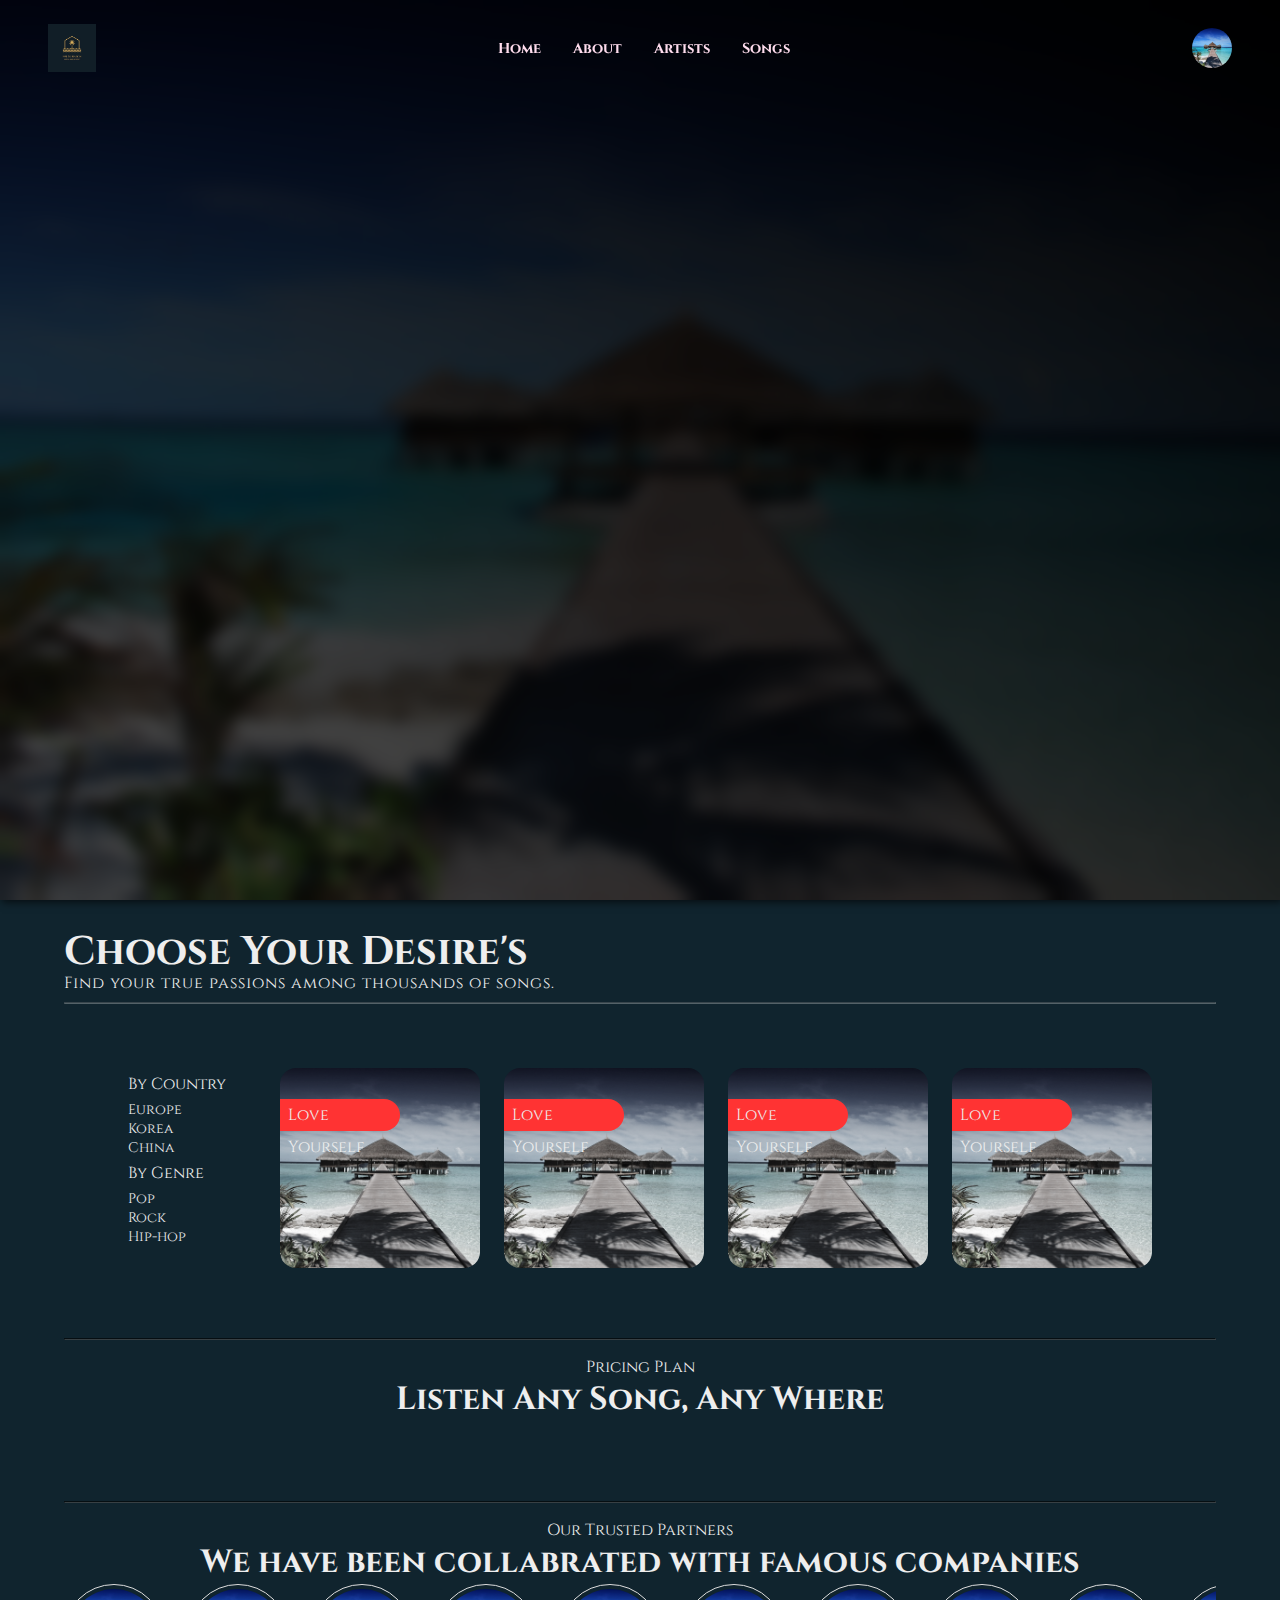
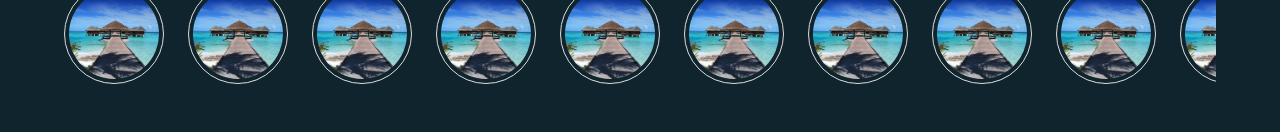
==== services.html @ 2b3e852d "first commit" ====
<!DOCTYPE html>
<html lang="en">

<head>
    <meta charset="UTF-8">
    <meta name="viewport" content="width=device-width, initial-scale=1.0">
    <title>Some App</title>
    <link rel="stylesheet" href="css/main.css">
    <link rel="stylesheet" href="css/style.css">
    <!-- <script src="app.js" defer></script> -->

</head>

<body>


    <!-- ^Navbar  -->
    <div class="navbar">
        <img src="images/logo.avif" alt="">
        <svg xmlns="http://www.w3.org/2000/svg" fill="none" viewBox="0 0 24 24" stroke-width="1.5" stroke="currentColor"
            class="nav-open" onclick="toggleNav()">
            <path stroke-linecap="round" stroke-linejoin="round" d="M3.75 6.75h16.5M3.75 12h16.5m-16.5 5.25h16.5" />
        </svg>

        <nav class="nav-toggle">
            <svg xmlns="http://www.w3.org/2000/svg" fill="none" viewBox="0 0 24 24" stroke-width="1.5"
                stroke="currentColor" class="nav-close" onclick="toggleNav()">
                <path stroke-linecap="round" stroke-linejoin="round" d="M6 18L18 6M6 6l12 12" />
            </svg>

            <ul>
                <li><a class="home" href="#home">Home</a></li>
                <li><a class="about" href="#about">About</a></li>
                <li><a class="artists" href="#artists">Artists</a></li>
                <li><a class="songs" href="#songs">Songs</a></li>
            </ul>
        </nav>
        <div class="account">
            <!-- <p>Min Khant</p> -->
            <img src="images/hero.jpg" alt="">
        </div>
    </div>
    <!-- ^/Navbar  -->

    <!-- ^Hero Section  -->
    <section class="hero">
        <div class="blur">
            <div class="banner trigger auto-play">
                <img src="images/hero.jpg" alt="">
                <h4>Dancing with the beat</h4>
                <p>DJ Maxi</p>
                <div class="play-buttons">
                    <svg xmlns="http://www.w3.org/2000/svg" fill="none" viewBox="0 0 24 24" stroke-width="1.5"
                        stroke="currentColor" class="w-6 h-6">
                        <path stroke-linecap="round" stroke-linejoin="round"
                            d="M21 16.811c0 .864-.933 1.405-1.683.977l-7.108-4.062a1.125 1.125 0 010-1.953l7.108-4.062A1.125 1.125 0 0121 8.688v8.123zM11.25 16.811c0 .864-.933 1.405-1.683.977l-7.108-4.062a1.125 1.125 0 010-1.953L9.567 7.71a1.125 1.125 0 011.683.977v8.123z" />
                    </svg>

                    <svg xmlns="http://www.w3.org/2000/svg" fill="none" viewBox="0 0 24 24" stroke-width="1.5"
                        stroke="currentColor" class="w-6 h-6">
                        <path stroke-linecap="round" stroke-linejoin="round"
                            d="M5.25 5.653c0-.856.917-1.398 1.667-.986l11.54 6.348a1.125 1.125 0 010 1.971l-11.54 6.347a1.125 1.125 0 01-1.667-.985V5.653z" />
                    </svg>

                    <svg xmlns="http://www.w3.org/2000/svg" fill="none" viewBox="0 0 24 24" stroke-width="1.5"
                        stroke="currentColor" class="w-6 h-6">
                        <path stroke-linecap="round" stroke-linejoin="round"
                            d="M3 8.688c0-.864.933-1.405 1.683-.977l7.108 4.062a1.125 1.125 0 010 1.953l-7.108 4.062A1.125 1.125 0 013 16.81V8.688zM12.75 8.688c0-.864.933-1.405 1.683-.977l7.108 4.062a1.125 1.125 0 010 1.953l-7.108 4.062a1.125 1.125 0 01-1.683-.977V8.688z" />
                    </svg>


                </div>
                <div class="play-area">
                    <p>0:32</p>
                    <div class="duration-bar">
                        <div class="current-bar"></div>
                        <div class="current-circle"></div>
                    </div>
                    <p>3:28</p>

                </div>
            </div>
            <div class="textbox">
                <h1 class="trigger auto-play two">Play Every <br>Beat of Heaven</h1>
                <p class="slogan trigger auto-play three">Selected music from various genres, artists and composers.<br>
                    Play now,
                    completely
                    free and convenient.</p>
                <div class="playlist trigger auto-play four">
                    <p class="header">Choose Playlist</p>
                    <div class="song-tracks">
                        <div class="song-track trigger auto-play five">
                            <img src="images/hero.jpg" alt="">
                            <p>Weekly Top 50</p>
                        </div>
                        <div class="song-track trigger auto-play six">
                            <img src="images/hero.jpg" alt="">
                            <p>Weekly Top 50</p>
                        </div>
                        <div class="song-track trigger auto-play seven">
                            <img src="images/hero.jpg" alt="">
                            <p>Weekly Top 50</p>
                        </div>
                    </div>

                </div>

            </div>
        </div>
    </section>
    <!-- ^/Hero Section  -->

    <div class="container">

        <!-- ^Category Section  -->
        <section class="category">
            <h1>Choose Your Desire's</h1>
            <p>Find your true passions among thousands of songs.</p>
            <hr>
            <div class="category-box">
                <div class="options">
                    <p class="topic">By Country</p>
                    <p>Europe</p>
                    <p>Korea</p>
                    <p>China</p>
                    <p class="topic">By Genre</p>
                    <p>Pop</p>
                    <p>Rock</p>
                    <p>Hip-hop</p>
                </div>
                <div class="showbox">
                    <div>
                        <p class="song-name">Love Yourself</p>
                        <img src="images/hero.jpg" alt="">
                        <!-- <div class="gradient"></div> -->
                        <div class="textbox">
                            <h3 class="singer-name">Justin Bieber</h3>
                            <p>Pop - 2017</p>
                        </div>
                    </div>
                    <div>
                        <p class="song-name">Love Yourself</p>
                        <img src="images/hero.jpg" alt="">
                        <!-- <div class="gradient"></div> -->
                        <div class="textbox">
                            <h3 class="singer-name">Justin Bieber</h3>
                            <p>Pop - 2017</p>
                        </div>
                    </div>
                    <div>
                        <p class="song-name">Love Yourself</p>
                        <img src="images/hero.jpg" alt="">
                        <!-- <div class="gradient"></div> -->
                        <div class="textbox">
                            <h3 class="singer-name">Justin Bieber</h3>
                            <p>Pop - 2017</p>
                        </div>
                    </div>
                    <div>
                        <p class="song-name">Love Yourself</p>
                        <img src="images/hero.jpg" alt="">
                        <!-- <div class="gradient"></div> -->
                        <div class="textbox">
                            <h3 class="singer-name">Justin Bieber</h3>
                            <p>Pop - 2017</p>
                        </div>
                    </div>

                </div>
            </div>
        </section>

        <!-- ^/Category Section  -->
        <hr>
        <!--^ Package Section  -->
        <section class="package">
            <p>Pricing Plan</p>
            <h1>Listen Any Song, Any Where</h1>
            <div class="package-showbox">
                <!-- !Javascript -->
            </div>
        </section>

        <!--^ /Package Section  -->
        <hr>
        <!--^ Partner Section  -->
        <section class="partner">
            <p>Our Trusted Partners</p>
            <h1>We have been collabrated with famous companies</h1>
            <div class="partner-showbox">
                <div class="slider">

                    <div class="partner-circle">
                        <img src="images/hero.jpg" alt="">
                    </div>
                    <div class="partner-circle">
                        <img src="images/hero.jpg" alt="">
                    </div>
                    <div class="partner-circle">
                        <img src="images/hero.jpg" alt="">
                    </div>
                    <div class="partner-circle">
                        <img src="images/hero.jpg" alt="">
                    </div>
                    <div class="partner-circle">
                        <img src="images/hero.jpg" alt="">
                    </div>
                    <div class="partner-circle">
                        <img src="images/hero.jpg" alt="">
                    </div>
                    <div class="partner-circle">
                        <img src="images/hero.jpg" alt="">
                    </div>
                    <div class="partner-circle">
                        <img src="images/hero.jpg" alt="">
                    </div>
                    <div class="partner-circle">
                        <img src="images/hero.jpg" alt="">
                    </div>
                    <div class="partner-circle">
                        <img src="images/hero.jpg" alt="">
                    </div>
                    <div class="partner-circle">
                        <img src="images/hero.jpg" alt="">
                    </div>
                    <div class="partner-circle">
                        <img src="images/hero.jpg" alt="">
                    </div>
                    <div class="partner-circle">
                        <img src="images/hero.jpg" alt="">
                    </div>
                </div>
            </div>
        </section>

        <!--^/ Partner Section  -->
    </div>
</body>

</html>
---- css/main.css ----
@import url("https://fonts.googleapis.com/css2?family=Cinzel:wght@400;500;600;700;800;900&family=Marcellus&display=swap");
* {
  color: #eee;
  padding: 0;
  margin: 0;
  box-sizing: border-box;
  font-family: "Cinzel", serif;
}

:root {
  --acent-color: #cca17e;
}

svg {
  width: 32px;
  height: 32px;
}

body {
  background: #10242e;
}

a, button {
  cursor: pointer;
}

.trigger {
  transition: all 500ms;
  transform: translateY(32px);
  opacity: 0;
}

.auto-play {
  animation: fade-up 700ms 300ms forwards;
}
.auto-play.two {
  animation-delay: 400ms;
}
.auto-play.three {
  animation-delay: 600ms;
}
.auto-play.four {
  animation-delay: 800ms;
}
.auto-play.five {
  animation-delay: 1000ms;
}
.auto-play.six {
  animation-delay: 1100ms;
}
.auto-play.seven {
  animation-delay: 1200ms;
}

hr {
  border-color: rgba(0, 0, 0, 0.6);
}

/* width */
::-webkit-scrollbar {
  width: 4px;
}

/* Track */
::-webkit-scrollbar-track {
  box-shadow: inset 0 0 5px grey;
  border-radius: 10px;
}

/* Handle */
::-webkit-scrollbar-thumb {
  background: red;
  border-radius: 10px;
}

/* Handle on hover */
::-webkit-scrollbar-thumb:hover {
  background: #b30000;
}

.container {
  padding: 0 64px;
}

.navbar {
  width: 100%;
  position: absolute;
  top: 0;
  display: flex;
  align-items: center;
  justify-content: space-between;
  padding: 8px 48px;
  margin-top: 16px;
  z-index: 10;
}
.navbar img {
  width: 48px;
  height: 48px;
  transition: all 300ms;
}
.navbar img:hover {
  transform: translateX(-4px);
  filter: drop-shadow(12px 4px 2px rgba(68, 68, 68, 0.5333333333));
}
.navbar .nav-open {
  display: none;
}
.navbar nav {
  transition: all 500ms;
}
.navbar nav .nav-close {
  display: none;
}
.navbar nav ul {
  display: flex;
  gap: 32px;
  transition: all 500ms;
}
.navbar nav ul li {
  list-style: none;
}
.navbar nav ul li a {
  color: #fde;
  font-size: 0.9rem;
  font-weight: 700;
  text-decoration: none;
  transition: all 100ms;
}
.navbar .account {
  display: flex;
  align-items: center;
  gap: 8px;
}
.navbar .account > p {
  font-weight: 400;
  letter-spacing: 1px;
  font-family: Arial, Helvetica, sans-serif;
}
.navbar .account img {
  width: 40px;
  height: 40px;
  border-radius: 9999px;
}

@keyframes fade-up {
  to {
    transform: translateY(0);
    opacity: 1;
  }
}

/*# sourceMappingURL=main.css.map */
---- css/style.css ----
.text-shadow {
  text-shadow: 0 0 8px #fff;
}

.hero {
  z-index: 0;
  position: relative;
  height: 100vh;
  background: linear-gradient(to left bottom, #000, rgba(0, 0, 0, 0.6666666667)), url(../images/hero.jpg);
  background-size: cover;
  box-shadow: 2px 2px 8px rgba(0, 0, 0, 0.6666666667);
}
.hero .blur {
  width: 100%;
  height: 100%;
  backdrop-filter: blur(8px);
  display: flex;
  justify-content: center;
  align-items: center;
  z-index: 10;
  position: relative;
}
.hero .blur .banner {
  margin-right: 96px;
  padding: 16px;
  background-color: rgba(255, 255, 255, 0.1333333333);
  backdrop-filter: blur(8px);
  border-radius: 16px;
  color: #ddd;
}
.hero .blur .banner img {
  display: block;
  margin: 0 auto;
  object-fit: cover;
  border-radius: 16px;
  width: 250px;
  height: 250px;
}
.hero .blur .banner h4 {
  margin-top: 16px;
}
.hero .blur .banner > p {
  font-size: 0.7rem;
  font-weight: 300;
  margin-bottom: 16px;
}
.hero .blur .banner .play-buttons {
  display: flex;
  justify-content: space-evenly;
  align-items: center;
}
.hero .blur .banner .play-buttons svg {
  width: 24px;
  height: 24px;
}
.hero .blur .banner .play-buttons svg:nth-of-type(2) {
  width: 32px;
  height: 32px;
}
.hero .blur .banner .play-area {
  display: flex;
  align-items: center;
  justify-content: space-between;
  padding: 0 8px;
  margin-top: 16px;
}
.hero .blur .banner .play-area > p {
  font-size: 0.7rem;
}
.hero .blur .banner .play-area .duration-bar {
  width: 70%;
  height: 4px;
  border: 1px solid rgba(119, 119, 119, 0.6);
  position: relative;
}
.hero .blur .banner .play-area .duration-bar .current-bar {
  width: 40%;
  height: 100%;
  position: absolute;
  top: 0;
  left: 0;
  background-color: #f33;
  box-shadow: 1px 1px 14px #f00;
}
.hero .blur .banner .play-area .duration-bar .current-circle {
  width: 12px;
  height: 12px;
  position: absolute;
  left: 40%;
  top: 50%;
  background-color: #f33;
  box-shadow: 1px 1px 14px #f00;
  border-radius: 9999px;
  transform: translate(-50%, -50%);
}
.hero .blur .textbox {
  width: 50%;
  color: #eee;
  padding-top: 64px;
}
.hero .blur .textbox h1 {
  font-size: 3rem;
  line-height: 1;
  font-weight: 500;
  letter-spacing: 1px;
  margin-bottom: 8px;
}
.hero .blur .textbox .slogan {
  font-weight: 300;
  color: #ddd;
}
.hero .blur .textbox .playlist {
  margin-top: 32px;
}
.hero .blur .textbox .playlist .header {
  font-weight: 600;
}
.hero .blur .textbox .playlist .song-tracks {
  display: flex;
  align-items: center;
  justify-content: space-around;
  overflow-x: auto;
  overflow-y: hidden;
}
.hero .blur .textbox .playlist .song-tracks .song-track {
  display: flex;
  flex-direction: column;
  align-items: center;
  padding: 12px;
  border-radius: 16px;
  background-color: rgba(255, 255, 255, 0.0666666667);
  backdrop-filter: blur(8px);
  margin: 16px 16px 0;
}
.hero .blur .textbox .playlist .song-tracks .song-track img {
  width: 150px;
  height: 150px;
  object-fit: cover;
  border-radius: 16px;
}
.hero .blur .textbox .playlist .song-tracks .song-track p {
  font-size: 0.7rem;
  margin-top: 4px;
  letter-spacing: 1px;
}

.category {
  padding-top: 32px;
}
.category h1 {
  font-size: 2.5rem;
  line-height: 1;
}
.category > p {
  letter-spacing: 1px;
  font-weight: 300;
  margin-bottom: 8px;
}
.category hr {
  border-color: rgba(221, 221, 221, 0.3333333333);
}
.category .category-box {
  display: flex;
  padding: 64px;
}
.category .category-box .options {
  width: 200px;
}
.category .category-box .options p {
  font-size: 14px;
}
.category .category-box .options .topic {
  font-size: 16px;
  line-height: 2;
}
.category .category-box .showbox {
  display: flex;
  align-items: flex-start;
  gap: 24px;
}
.category .category-box .showbox > div {
  overflow: hidden;
  position: relative;
}
.category .category-box .showbox > div .song-name {
  width: 60%;
  height: 32px;
  line-height: 32px;
  padding-left: 8px;
  background-color: #f33;
  position: absolute;
  top: 15%;
  border-radius: 0 9999px 9999px 0;
  z-index: 10;
}
.category .category-box .showbox > div .gradient {
  width: 100%;
  height: 100%;
  background: linear-gradient(to right bottom, #100, rgba(0, 0, 0, 0.4666666667));
  position: absolute;
}
.category .category-box .showbox > div img {
  width: 200px;
  height: 200px;
  border-radius: 16px;
  object-fit: cover;
  filter: grayscale(0.8);
  transition: all 300ms;
}
.category .category-box .showbox > div .textbox {
  width: 100%;
  position: absolute;
  bottom: 0;
  padding: 8px 8px 28px;
  backdrop-filter: blur(8px);
  transform: translateY(100%);
  transition: all 500ms;
}
.category .category-box .showbox > div .textbox p {
  font-size: 12px;
  padding-left: 4px;
}
.category .category-box .showbox > div:hover img {
  filter: none;
}
.category .category-box .showbox > div:hover .textbox {
  transform: translateY(0);
}

.package,
.partner {
  margin: 16px 0 48px;
}
.package > p,
.package > h1,
.partner > p,
.partner > h1 {
  text-align: center;
}
.package > h1,
.partner > h1 {
  font-size: 2rem;
}
.package .package-showbox,
.partner .package-showbox {
  display: flex;
  justify-content: center;
  gap: 32px;
  margin-top: 32px;
}
.package .package-showbox .package-box,
.partner .package-showbox .package-box {
  text-align: center;
  padding: 16px;
  width: 28%;
  border: 1px solid #d99;
  background-color: #222;
  backdrop-filter: blur(16px);
  display: flex;
  flex-direction: column;
  justify-content: space-between;
}
.package .package-showbox .package-box:hover,
.partner .package-showbox .package-box:hover {
  box-shadow: 0 0 16px #f33;
}
.package .package-showbox .package-box > h3,
.partner .package-showbox .package-box > h3 {
  font-size: 1.5rem;
}
.package .package-showbox .package-box .price-gp .price,
.partner .package-showbox .package-box .price-gp .price {
  font-size: 1.3rem;
  margin: 16px 0;
}
.package .package-showbox .package-box button,
.partner .package-showbox .package-box button {
  width: 80%;
  background: #f33;
  color: #ddd;
  border: none;
  padding: 8px 24px;
}

.partner .partner-showbox {
  overflow-x: hidden;
}
.partner .partner-showbox .slider {
  display: flex;
  align-items: center;
  gap: 24px;
}
.partner .partner-showbox .slider .partner-circle {
  flex-shrink: 0;
  width: 100px;
  height: 100px;
  overflow: hidden;
  padding: 4px;
  border-radius: 50%;
  border: 1px solid #ddd;
}
.partner .partner-showbox .slider .partner-circle img {
  width: 100%;
  height: 100%;
  border-radius: 50%;
  object-fit: cover;
  object-position: center;
}

@media (max-width: 576px) {
  .nav-toggle {
    transform: translateY(-100%);
  }
  .navbar {
    padding: 8px 24px;
    margin: 0;
  }
  .navbar .nav-open {
    display: block;
    color: #fff;
  }
  .navbar nav {
    position: fixed;
    top: 0;
    right: 0;
    overflow-y: hidden;
    z-index: 10;
  }
  .navbar nav .nav-close {
    display: block;
    position: absolute;
    top: 24px;
    right: 24px;
    z-index: 20;
  }
  .navbar nav ul {
    flex-direction: column;
    justify-content: center;
    align-items: center;
    width: 100vw;
    height: 100vh;
    background: linear-gradient(to bottom, #ddd, rgba(221, 221, 221, 0.6666666667));
    backdrop-filter: blur(8px);
    z-index: 1000;
  }
  .navbar nav ul li {
    list-style: none;
  }
  .navbar nav ul li a {
    color: #000;
    text-decoration: none;
  }
  .hero .blur {
    flex-direction: column;
    justify-content: flex-start;
    padding-top: 96px;
  }
  .hero .blur .banner {
    margin: 0;
  }
  .hero .blur .textbox {
    padding-top: 16px;
    width: 94%;
    margin: 0 auto;
    border-radius: 16px;
    text-align: center;
  }
  .hero .blur .textbox h1 {
    font-size: 2rem;
  }
  .hero .blur .textbox .playlist .song-tracks {
    justify-content: flex-start;
  }
  .hero .blur .textbox .playlist .song-tracks .song-track {
    margin: 8px;
  }
}

/*# sourceMappingURL=style.css.map */
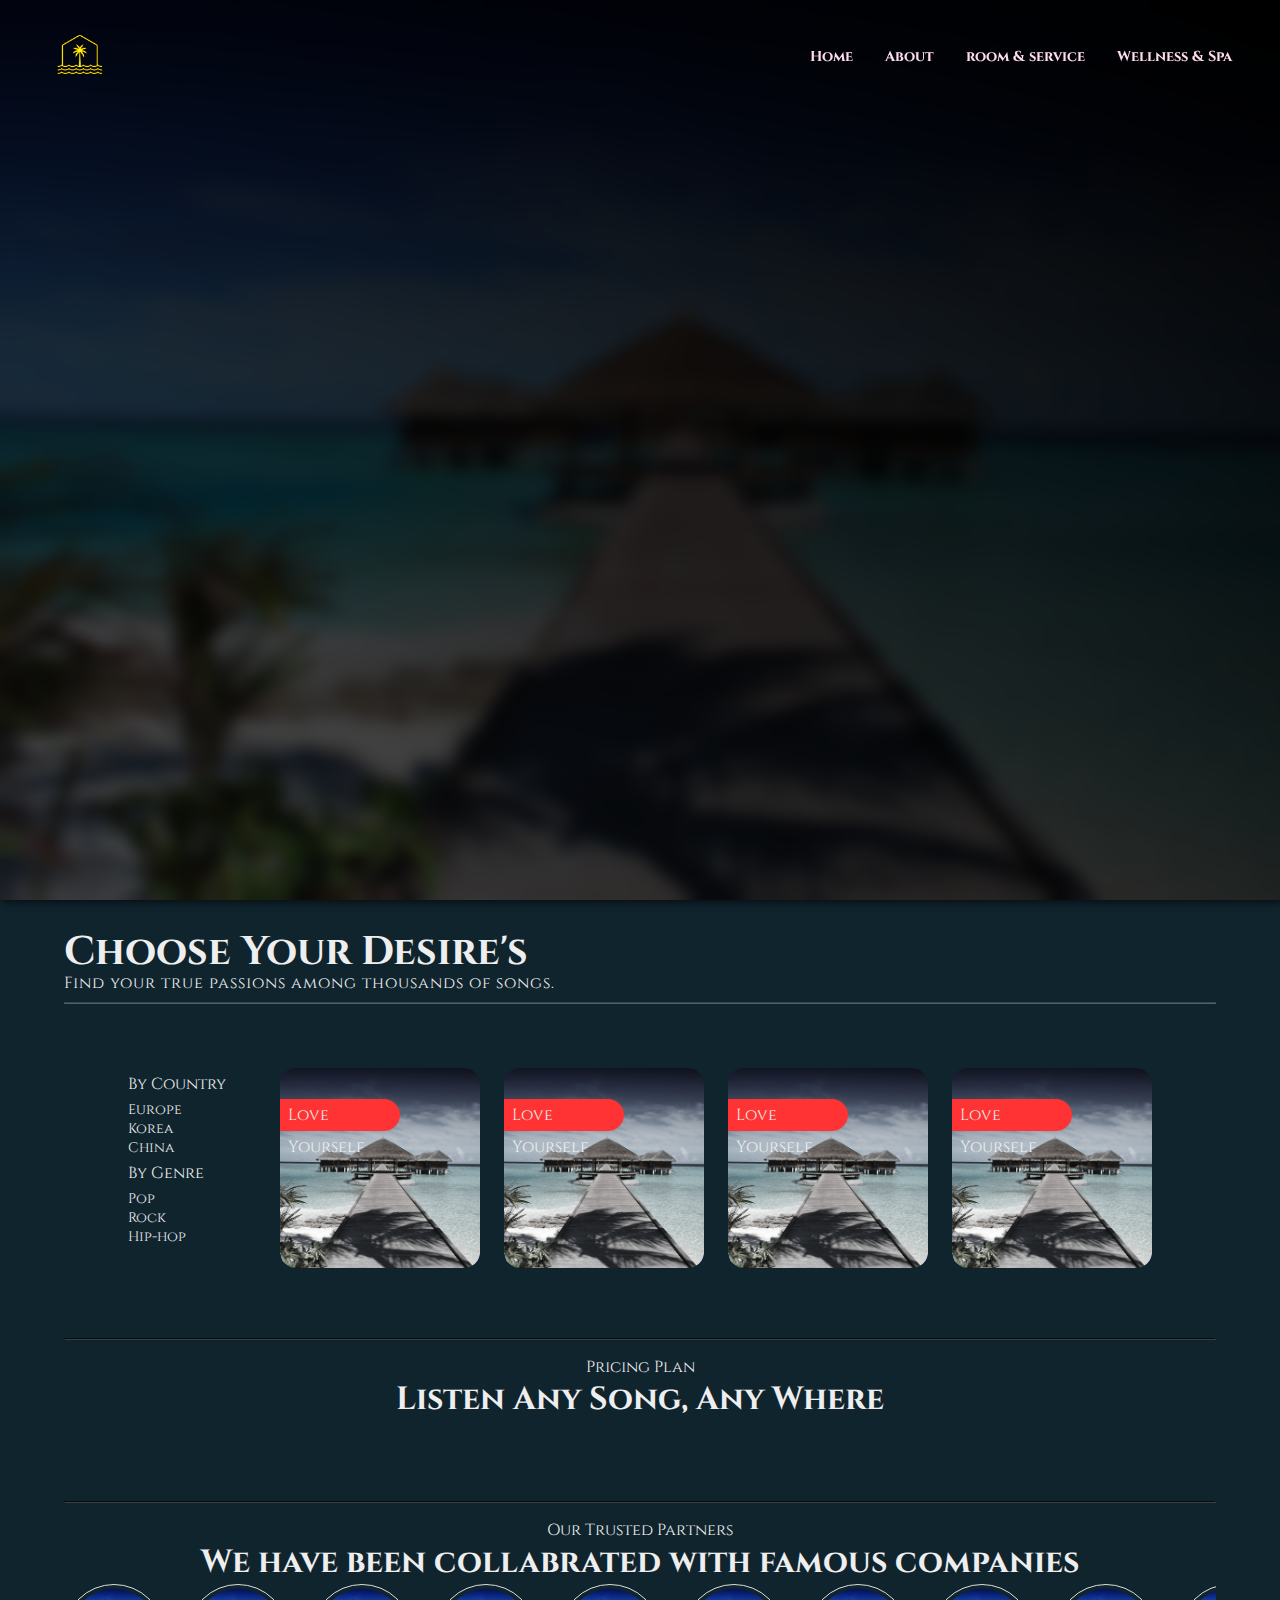
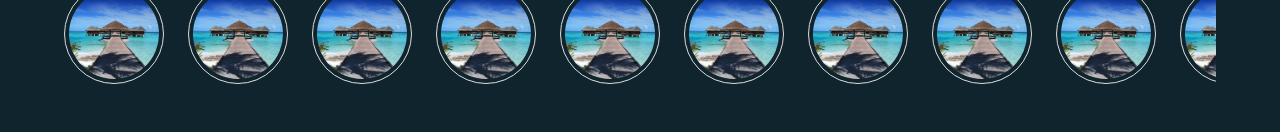
==== commit 2ab92b76: "final commit" ====
--- a/services.html
+++ b/services.html
@@ -16,7 +16,7 @@
 
     <!-- ^Navbar  -->
     <div class="navbar">
-        <img src="images/logo.avif" alt="">
+        <img src="images/logo.png" alt="">
         <svg xmlns="http://www.w3.org/2000/svg" fill="none" viewBox="0 0 24 24" stroke-width="1.5" stroke="currentColor"
             class="nav-open" onclick="toggleNav()">
             <path stroke-linecap="round" stroke-linejoin="round" d="M3.75 6.75h16.5M3.75 12h16.5m-16.5 5.25h16.5" />
@@ -29,10 +29,10 @@
             </svg>
 
             <ul>
-                <li><a class="home" href="#home">Home</a></li>
-                <li><a class="about" href="#about">About</a></li>
-                <li><a class="artists" href="#artists">Artists</a></li>
-                <li><a class="songs" href="#songs">Songs</a></li>
+                <li><a class="home" href="index.html">Home</a></li>
+                <li><a class="about" href="about.html">About</a></li>
+                <li><a class="room & service" href="rooms.html">room & service</a></li>
+                <li><a class="wellness & spa" href="wellness.html">Wellness & Spa</a></li>
             </ul>
         </nav>
         <div class="account">
--- a/css/main.css
+++ b/css/main.css
@@ -5,10 +5,14 @@
   margin: 0;
   box-sizing: border-box;
   font-family: "Cinzel", serif;
+  scroll-behavior: smooth;
+  scroll-padding-top: 128px;
 }
 
 :root {
   --acent-color: #cca17e;
+  --main-color: #10242e;
+  --secondary-color: #06131a;
 }
 
 svg {
@@ -17,15 +21,35 @@
 }
 
 body {
-  background: #10242e;
-}
-
-a, button {
+  background: var(--main-color);
+}
+
+a,
+button {
   cursor: pointer;
+  transition: all 300ms;
+}
+
+.header {
+  text-align: center;
+  margin-bottom: 32px;
+}
+.header h2 {
+  letter-spacing: 2px;
+  line-height: 2;
+}
+.header p {
+  letter-spacing: 4px;
+  font-weight: 100;
+  text-transform: capitalize;
+}
+.header hr {
+  width: 20%;
+  margin: 8px auto;
 }
 
 .trigger {
-  transition: all 500ms;
+  transition: all 700ms;
   transform: translateY(32px);
   opacity: 0;
 }
@@ -89,18 +113,13 @@
   display: flex;
   align-items: center;
   justify-content: space-between;
-  padding: 8px 48px;
-  margin-top: 16px;
+  padding: 24px 48px;
   z-index: 10;
 }
 .navbar img {
-  width: 48px;
-  height: 48px;
+  width: 64px;
+  height: 64px;
   transition: all 300ms;
-}
-.navbar img:hover {
-  transform: translateX(-4px);
-  filter: drop-shadow(12px 4px 2px rgba(68, 68, 68, 0.5333333333));
 }
 .navbar .nav-open {
   display: none;
@@ -127,19 +146,111 @@
   transition: all 100ms;
 }
 .navbar .account {
-  display: flex;
+  display: none;
   align-items: center;
+  justify-content: center;
+  width: 48px;
+  height: 48px;
+  border-radius: 9999px;
+  background-color: var(--secondary-color);
   gap: 8px;
-}
-.navbar .account > p {
+  border: 1px solid var(--acent-color);
+}
+.navbar .account p {
   font-weight: 400;
-  letter-spacing: 1px;
+  font-size: 1.5rem;
   font-family: Arial, Helvetica, sans-serif;
 }
-.navbar .account img {
-  width: 40px;
-  height: 40px;
-  border-radius: 9999px;
+.navbar .login {
+  border: 1px solid var(--secondary-color);
+  background-color: var(--main-color);
+  color: #ddd;
+  padding: 8px 16px;
+  border-radius: 8px;
+}
+.navbar .login:hover {
+  background: var(--secondary-color);
+}
+.navbar .login a {
+  text-decoration: none;
+  font-family: Arial, Helvetica, sans-serif;
+  font-size: 1.2rem;
+  font-weight: 0;
+}
+
+.footer {
+  background-color: var(--secondary-color);
+  padding: 32px 128px;
+  display: flex;
+  align-items: flex-start;
+  justify-content: space-between;
+  gap: 64px;
+}
+.footer .logo {
+  display: flex;
+  flex-direction: column;
+  align-items: center;
+}
+.footer .logo img {
+  width: 128px;
+  height: 128px;
+  object-fit: cover;
+}
+.footer .logo .social-apps svg {
+  width: 24px;
+  margin: 0 8px;
+}
+.footer .logo p {
+  font-size: 0.8rem;
+  font-weight: 500;
+}
+.footer .content {
+  padding: 8px;
+}
+.footer .content h3 {
+  margin-bottom: 48px;
+}
+.footer .content p {
+  line-height: 2;
+}
+.footer .contact-form {
+  width: 50%;
+  flex-grow: 1;
+  padding: 8px 16px;
+}
+.footer .contact-form h3 {
+  margin-bottom: 16px;
+}
+.footer .contact-form input,
+.footer .contact-form textarea,
+.footer .contact-form button {
+  background: transparent;
+  border: 1px solid rgba(221, 221, 221, 0.3333333333);
+  padding: 8px 16px;
+  border-radius: 8px;
+}
+.footer .contact-form button {
+  background: rgb(227, 168, 6);
+  color: var(--secondary-color);
+  font-weight: 800;
+  display: block;
+}
+.footer .contact-form #name,
+.footer .contact-form #email {
+  margin-right: 16px;
+  width: 40%;
+  margin-bottom: 16px;
+}
+.footer .contact-form #textarea {
+  width: calc(80% + 16px);
+  resize: none;
+}
+
+.copyright {
+  background: #000;
+  font-size: 0.8rem;
+  padding: 8px;
+  text-align: center;
 }
 
 @keyframes fade-up {
